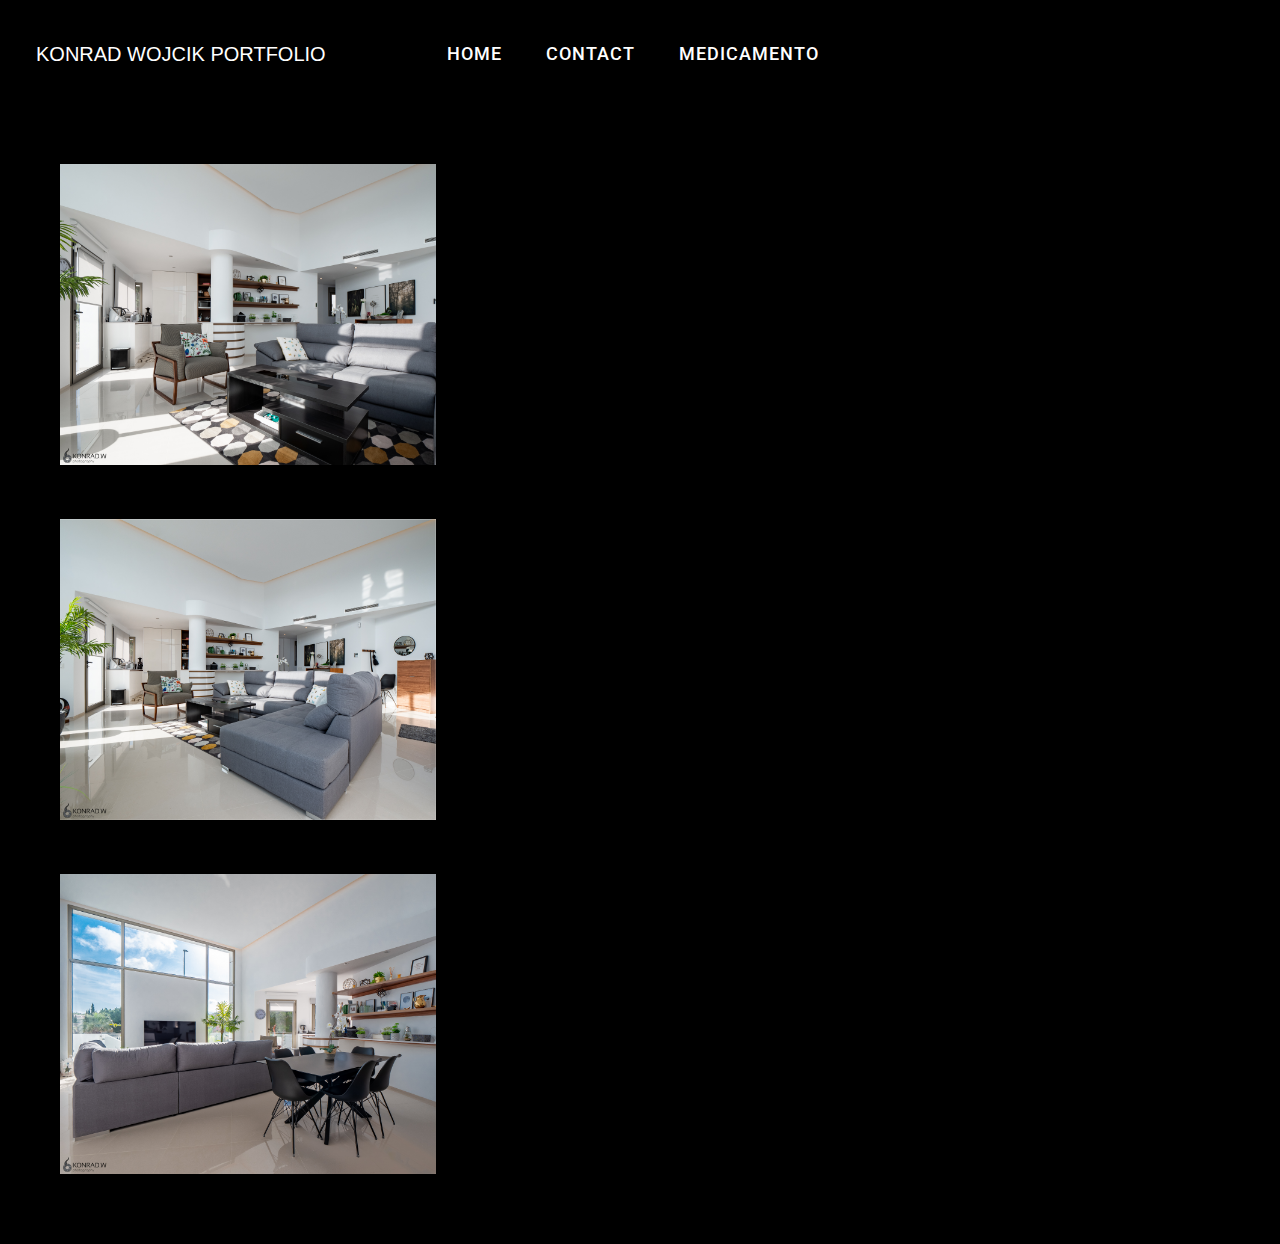
==== index.html @ 0df5f3f8 "Add files via upload" ====
<!DOCTYPE html>
<html lang="en">
<head>
    <meta charset="UTF-8">
    <meta name="viewport" content="width=device-width, initial-scale=1.0">
    <title>Galería de Fotografía</title>
    <link href="https://fonts.googleapis.com/css2?family=Roboto:wght@400;700&display=swap" rel="stylesheet">
    <link rel="stylesheet" href="css/styles.css">
    <link rel="stylesheet" href="css/header.css">
</head>
<body>
    <nav class="navbar">
        <div class="logo">KONRAD WOJCIK PORTFOLIO</div>
        <ul class="nav-links">
            <li><a href="index.html" class="a_underline">HOME</a></li>
            <li><a href="contact_page.html" class="a_underline">CONTACT</a></li>
            <li><a href="#" class="a_underline">Medicamento</a></li>
            
            <li><span class="underline"></span></li>
        </ul>
        <div class="espacio"></div>
    </nav>

    <div class="gallery">
        <ul>
            <li class="slide">
                <img src="gallery/ph1/P1130148-HDR.jpg" alt="Imagen 1" class="gallery-item">

            </li>
            <li class="slide">
                <img src="gallery/ph1/P1130143-HDR.jpg" alt="Imagen 2" class="gallery-item">
                
            </li>
            <li class="slide">
                <img src="gallery/ph1/P1130206-HDR.jpg" alt="Imagen 3" class="gallery-item">

                
            </li>
        </ul>
        
        
    

    <!-- Modal -->
    <div id="myModal" class="modal">
        <span class="close">&times;</span>
        <img class="modal-content" id="img01">
        <div id="caption"></div>
    </div>

    <script src="script.js"></script>
</body>
</html>
---- css/styles.css ----
body {
    background-color: rgb(0, 0, 0);
     font-family: "Montserrat", sans-serif;
    margin: 0;
    padding: 0;
}

.gallery {
    display: flex;
    flex-wrap: wrap;
    justify-content: center;
    gap: 30px;
    padding: 20px;
}

.gallery-item {
    width: calc(33% - 20px);
    margin-bottom: 10px;
    cursor: pointer;
    transition: transform 0.2s;
}

.gallery-item:hover {
    transform: scale(1.05);
}

/* Modal styles */
.modal {
    display: none;
    position: fixed;
    z-index: 1;
    padding-top: 60px;
    left: 0;
    top: 0;
    width: 100%;
    height: 100%;
    overflow: auto;
    background-color: rgba(0, 0, 0, 0.9);
}

.modal-content {
    margin: auto;
    display: block;
    max-width: 90%;
    max-height: 90%;
}

#caption {
    text-align: center;
    color: #ccc;
    padding: 10px 20px;
}

.close {
    position: absolute;
    top: 15px;
    right: 35px;
    color: #f1f1f1;
    font-size: 40px;
    font-weight: bold;
    transition: 0.3s;
}

.close:hover,
.close:focus {
    color: #bbb;
    text-decoration: none;
    cursor: pointer;
}
---- css/header.css ----
.navbar {
    display: flex;
    justify-content: space-between; /* Distribuye los elementos a los extremos */
    align-items: center; /* Alinea verticalmente los elementos */
    background-color: #000000;
    color: #fff;
    padding: 10px 20px;
}
.espacio {
    padding-left: 300px;

}

.logo {
    font-size: 20px;
    padding-left: 16px;
}

.nav-links {
    list-style-type: none;
    padding: 0;
    margin: 0;
    display: flex;
    align-items: center; /* Alinea los elementos en el centro verticalmente */
}

.nav-links li {
    margin-right: 20px;
}

.nav-links li:last-child {
    margin-right: 0; /* Elimina el margen derecho del último elemento */
}

.nav-links li a {
    text-decoration: none;
    color: #fff;
    transition: color 0.3s;
}

.nav-links li a:hover {
    color: grey;
}

@media screen and (max-width: 768px) {
    .nav-links {
        display: none;
        flex-direction: column; /* Cambia a dirección de columna para dispositivos móviles */
        position: absolute;
        top: 60px; /* Ajusta la posición de la lista desplegable */
        left: 0;
        background-color: #333; /* Fondo para la lista desplegable */
        width: 100%;
        padding: 10px 0;
    }

    .nav-links li {
        text-align: center;
        margin-right: 0;
        padding: 10px 0; /* Espaciado en elementos de lista */
    }

    .nav-links li a {
        margin: 0;
        padding: 10px 20px; /* Ajusta el espacio dentro de los enlaces */
        display: block; /* Hace que los enlaces ocupen todo el ancho */
    }
}

ol, ul {
    list-style: none;
}
li {
    display: inline-block;
    padding: 20px 0 20px;
    vertical-align: middle;
}
a:hover, a:focus, a:active {
    color: #8feff8;
    text-decoration: none;
}
.a_underline {
    font-family: 'Roboto', sans-serif;
    text-decoration: none;
    transition: color 0.1s, background-color 0.1s;
}
.a_underline {
    position: relative;
    display: block;
    padding: 16px 0;
    margin: 0 12px;
    letter-spacing: 1px;
    font-size: 18px;
    line-height: 16px;
    font-weight: 500;
    text-transform: uppercase;
    transition: color 0.1s,background-color 0.1s,padding 0.2s ease-in;
    color: #ffffff;
}
.a_underline::before {
    content: '';
    display: block;
    position: absolute;
    bottom: 3px;
    left: 0;
    height: 3px;
    width: 100%;
    background-color: #ffffff;
    transform-origin: right top;
    transform: scale(0, 1);
    transition: color 0.1s,transform 0.2s ease-out;
}
.a_underline:active::before {
    background-color: #fffdfd;
}
.a_underline:hover::before, a:focus::before {
    transform-origin: left top;
    transform: scale(1, 1);
}
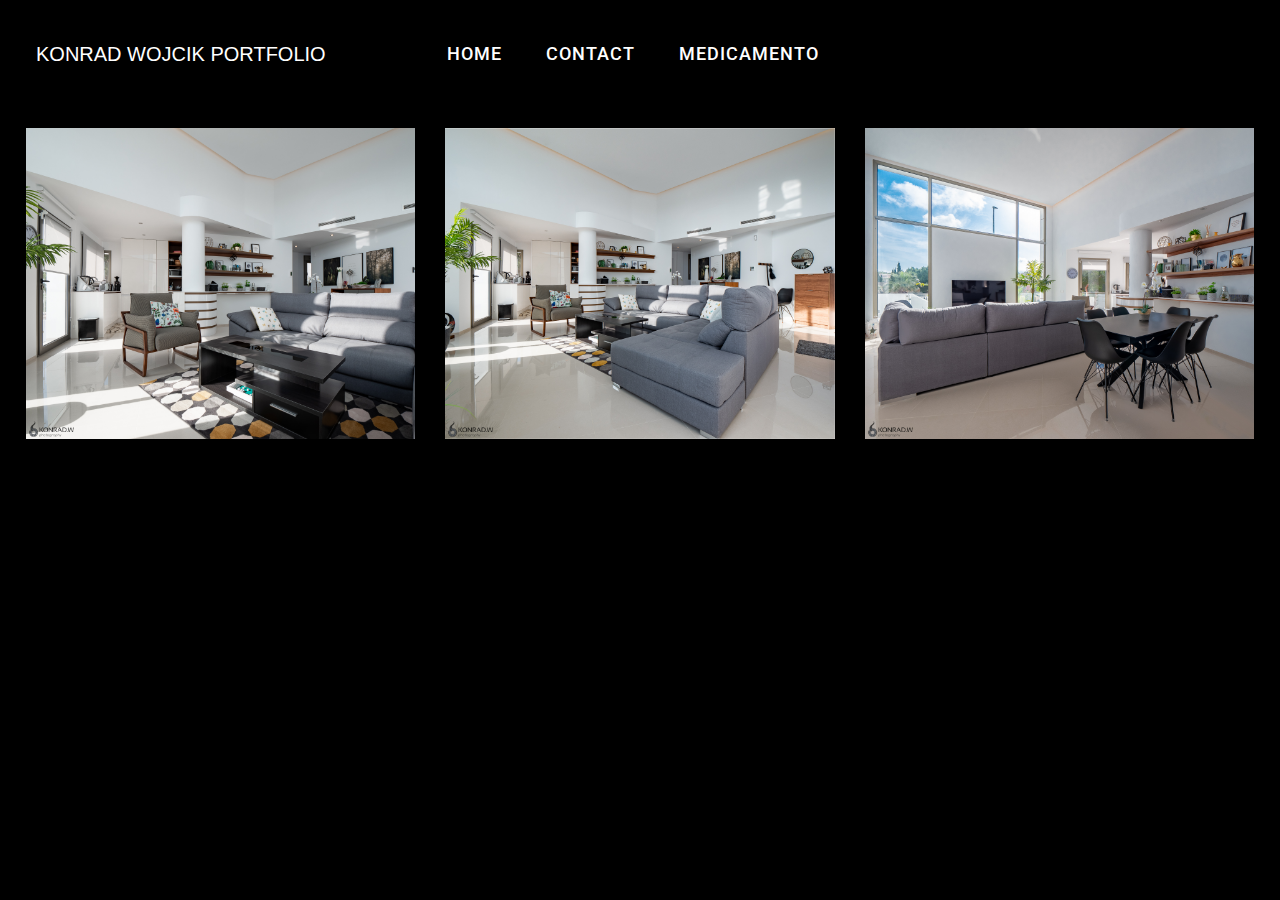
==== commit 9683c03c: "commit v1" ====
--- a/index.html
+++ b/index.html
@@ -22,23 +22,11 @@
     </nav>
 
     <div class="gallery">
-        <ul>
-            <li class="slide">
-                <img src="gallery/ph1/P1130148-HDR.jpg" alt="Imagen 1" class="gallery-item">
-
-            </li>
-            <li class="slide">
-                <img src="gallery/ph1/P1130143-HDR.jpg" alt="Imagen 2" class="gallery-item">
-                
-            </li>
-            <li class="slide">
-                <img src="gallery/ph1/P1130206-HDR.jpg" alt="Imagen 3" class="gallery-item">
-
-                
-            </li>
-        </ul>
-        
-        
+        <img src="gallery/ph1/P1130148-HDR.jpg" alt="Imagen 1" class="gallery-item">
+        <img src="gallery/ph1/P1130143-HDR.jpg" alt="Imagen 2" class="gallery-item">
+        <img src="gallery/ph1/P1130206-HDR.jpg" alt="Imagen 3" class="gallery-item">
+        <!-- Añade más imágenes aquí -->
+    </div>
     
 
     <!-- Modal -->
